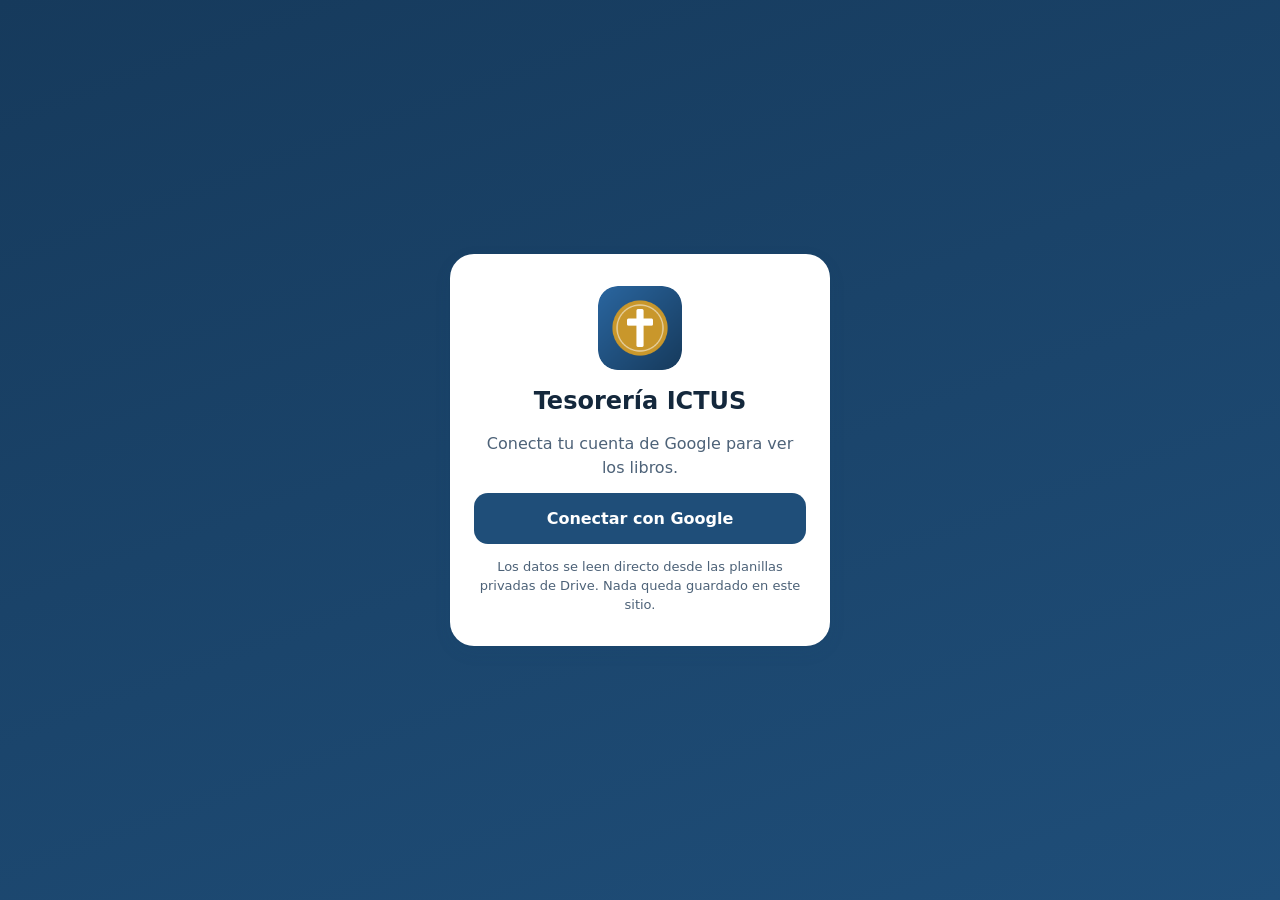
==== index.html @ 14d74b3a "App de tesorería ICTUS: saldo, cuadratura, movimientos, diezmos y trámite Co-Authored-By: Claude <no" ====
<!doctype html>
<html lang="es">
<head>
<meta charset="utf-8">
<meta name="viewport" content="width=device-width, initial-scale=1, viewport-fit=cover">
<title>Tesorería ICTUS</title>
<meta name="theme-color" content="#1f4e79">
<meta name="robots" content="noindex">
<link rel="manifest" href="manifest.webmanifest">
<link rel="icon" href="icons/icon-192.png" type="image/png">
<link rel="apple-touch-icon" href="icons/apple-touch-icon.png">
<link rel="stylesheet" href="css/styles.css?v=202611101200">
</head>
<body>

<header class="hero">
  <div class="hero-top">
    <div>
      <div class="hero-kicker">Iglesia Cristo tu Único Salvador</div>
      <h1>Tesorería</h1>
    </div>
    <div class="hero-acciones">
      <select id="selAnio" class="sel-anio" aria-label="Año"></select>
      <button class="icon-btn" id="btnActualizar" aria-label="Actualizar" title="Actualizar">
        <svg width="20" height="20" viewBox="0 0 24 24" fill="none" stroke="currentColor" stroke-width="2.2" stroke-linecap="round" stroke-linejoin="round"><path d="M21 12a9 9 0 1 1-2.64-6.36"/><path d="M21 3v6h-6"/></svg>
      </button>
      <button class="icon-btn" id="btnSalir" aria-label="Cerrar sesión" title="Cerrar sesión">
        <svg width="20" height="20" viewBox="0 0 24 24" fill="none" stroke="currentColor" stroke-width="2.2" stroke-linecap="round" stroke-linejoin="round"><path d="M9 21H5a2 2 0 0 1-2-2V5a2 2 0 0 1 2-2h4"/><path d="M16 17l5-5-5-5"/><path d="M21 12H9"/></svg>
      </button>
    </div>
  </div>
</header>

<main class="container" id="vista">
  <div class="cargando">Cargando los libros…</div>
</main>

<button class="fab" id="fab" hidden aria-label="Agregar">+</button>

<nav class="tabs" aria-label="Secciones">
  <a href="#inicio" data-tab="inicio">
    <svg viewBox="0 0 24 24" fill="none" stroke="currentColor" stroke-width="2" stroke-linecap="round" stroke-linejoin="round"><path d="M3 11l9-8 9 8"/><path d="M5 10v10h14V10"/></svg>
    <span>Inicio</span>
  </a>
  <a href="#movimientos" data-tab="movimientos">
    <svg viewBox="0 0 24 24" fill="none" stroke="currentColor" stroke-width="2" stroke-linecap="round" stroke-linejoin="round"><path d="M4 6h16M4 12h16M4 18h10"/></svg>
    <span>Tesorería</span>
  </a>
  <a href="#diezmos" data-tab="diezmos">
    <svg viewBox="0 0 24 24" fill="none" stroke="currentColor" stroke-width="2" stroke-linecap="round" stroke-linejoin="round"><circle cx="12" cy="12" r="9"/><path d="M12 7v10M9 9.5h4.5a2 2 0 0 1 0 4H9.5a2 2 0 0 0 0 0"/></svg>
    <span>Diezmos</span>
  </a>
  <a href="#tramite" data-tab="tramite">
    <svg viewBox="0 0 24 24" fill="none" stroke="currentColor" stroke-width="2" stroke-linecap="round" stroke-linejoin="round"><path d="M3 21h18M5 21V10M19 21V10M9 21V10M15 21V10M2 10l10-7 10 7z"/></svg>
    <span>Cuenta</span>
  </a>
</nav>

<div class="hoja-fondo" id="hojaFondo" hidden></div>
<section class="hoja" id="hoja" hidden role="dialog" aria-modal="true">
  <div class="hoja-asa"></div>
  <div id="hojaCuerpo"></div>
</section>

<div class="toast" id="toast" hidden></div>

<script src="js/config.js?v=202611101200"></script>
<script src="https://accounts.google.com/gsi/client" async defer></script>
<script src="js/sheets-auth.js?v=202611101200"></script>
<script src="js/libros.js?v=202611101200"></script>
<script src="js/app.js?v=202611101200"></script>
</body>
</html>
---- css/styles.css ----
/* Tesorería ICTUS — azul marino y dorado. */
:root {
  color-scheme: light;
  --marino: #1f4e79;
  --marino-oscuro: #163a5c;
  --dorado: #c9972b;
  --fondo: #f3f6fa;
  --card: #ffffff;
  --tinta: #14283c;
  --tinta-2: #4d6278;
  --tinta-3: #8093a6;
  --borde: #e1e8f0;

  --ok: #12805c;
  --ok-fondo: #e3f6ee;
  --alerta: #c22f2f;
  --alerta-fondo: #fde8e8;
  --info: #44627c;
  --info-fondo: #e9f1f7;
  --atencion: #8a5a00;
  --atencion-fondo: #fff1d6;

  --radio: 18px;
  --sombra: 0 1px 2px rgba(20, 40, 60, 0.05), 0 6px 18px rgba(31, 78, 121, 0.08);
}

* { box-sizing: border-box; }
/* Sin esto, cualquier clase con display propio le gana al atributo hidden. */
[hidden] { display: none !important; }
html { -webkit-text-size-adjust: 100%; }
body {
  margin: 0;
  background: var(--fondo);
  color: var(--tinta);
  font: 16px/1.45 system-ui, -apple-system, "Segoe UI", Roboto, Helvetica, Arial, sans-serif;
  padding-bottom: calc(92px + env(safe-area-inset-bottom));
}
body.sin-scroll { overflow: hidden; }
h1, h2, h3, p, ul, dl, dd { margin: 0; }
ul { padding: 0; list-style: none; }
button, input, select, textarea { font: inherit; color: inherit; }
a { color: var(--marino); }

/* ---------- Encabezado ---------- */
.hero {
  background: linear-gradient(135deg, var(--marino-oscuro) 0%, var(--marino) 100%);
  color: #fff;
  padding: calc(18px + env(safe-area-inset-top)) 20px 44px;
  border-radius: 0 0 28px 28px;
}
.hero-top { display: flex; justify-content: space-between; align-items: flex-start; gap: 12px; max-width: 720px; margin: 0 auto; }
.hero-kicker { font-size: 12px; font-weight: 600; letter-spacing: 0.06em; text-transform: uppercase; opacity: 0.8; }
.hero h1 { font-size: 28px; font-weight: 700; letter-spacing: -0.01em; margin-top: 2px; }
.hero-acciones { display: flex; gap: 8px; align-items: center; flex-shrink: 0; }
.icon-btn {
  width: 40px; height: 40px; border-radius: 50%; border: 0; cursor: pointer;
  background: rgba(255, 255, 255, 0.16); color: #fff; display: grid; place-items: center;
}
.icon-btn:active { background: rgba(255, 255, 255, 0.3); }
.icon-btn.girando svg { animation: girar 0.9s linear infinite; }
@keyframes girar { to { transform: rotate(360deg); } }
.sel-anio {
  height: 40px; border-radius: 999px; border: 0; padding: 0 12px; cursor: pointer;
  background: rgba(255, 255, 255, 0.16); color: #fff; font-weight: 600;
}
.sel-anio option { color: var(--tinta); }

.container { max-width: 720px; margin: -28px auto 0; padding: 0 16px; }
.cargando { background: var(--card); border-radius: var(--radio); padding: 28px; text-align: center; color: var(--tinta-2); box-shadow: var(--sombra); }
.aviso-error { background: var(--alerta-fondo); color: var(--alerta); border-radius: var(--radio); padding: 18px; display: grid; gap: 10px; margin-bottom: 12px; }
.aviso-error p { color: var(--tinta); font-size: 14px; word-break: break-word; }
.aviso-suave { margin-top: 10px; background: var(--atencion-fondo); color: var(--atencion); border-radius: 12px; padding: 8px 12px; font-size: 14px; font-weight: 600; }

h2 { font-size: 17px; font-weight: 700; margin: 24px 4px 10px; display: flex; align-items: baseline; gap: 8px; }
h2.primero { margin-top: 0; padding-top: 40px; }
h3 { font-size: 16px; font-weight: 700; }
.cuenta { font-size: 12px; font-weight: 600; color: var(--tinta-3); }
.nota { color: var(--tinta-2); font-size: 14px; }

.card { background: var(--card); border-radius: var(--radio); box-shadow: var(--sombra); padding: 16px; margin-bottom: 12px; display: block; }
.card.lista { padding: 4px 0; }
.card.enlace { text-decoration: none; color: inherit; }
.card-titulo { display: flex; align-items: center; gap: 10px; margin-bottom: 6px; }
.card-titulo h3 { flex: 1; min-width: 0; }
.card-titulo b { font-variant-numeric: tabular-nums; white-space: nowrap; }
.vacio { color: var(--tinta-2); font-size: 14px; padding: 12px 16px; }
.link-mas { display: inline-block; margin: 0 4px; font-size: 14px; font-weight: 600; text-decoration: none; }

.pill { border-radius: 999px; padding: 3px 10px; font-size: 12px; font-weight: 700; white-space: nowrap; }
.pill.ok { background: var(--ok-fondo); color: var(--ok); }
.pill.alerta { background: var(--alerta-fondo); color: var(--alerta); }
.pill.info { background: var(--info-fondo); color: var(--info); }

/* ---------- Saldo ---------- */
.saldo-rotulo { font-size: 13px; font-weight: 600; color: var(--tinta-2); text-transform: uppercase; letter-spacing: 0.05em; }
.saldo-monto { font-size: 40px; font-weight: 800; letter-spacing: -0.02em; font-variant-numeric: tabular-nums; line-height: 1.15; }
.saldo-pie { font-size: 14px; color: var(--tinta-2); }

.cuentas > div { display: flex; justify-content: space-between; gap: 12px; padding: 7px 0; border-bottom: 1px solid var(--borde); font-size: 15px; }
.cuentas > div:last-child { border-bottom: 0; }
.cuentas dt { color: var(--tinta-2); }
.cuentas dd { font-variant-numeric: tabular-nums; font-weight: 600; white-space: nowrap; }
.cuentas .total dt, .cuentas .total dd { color: var(--tinta); font-weight: 700; }
.cuentas .dif dt, .cuentas .dif dd { color: var(--alerta); font-weight: 700; }
.cuentas .ok dt, .cuentas .ok dd { color: var(--ok); font-weight: 700; }
.cuentas.datos > div { flex-direction: column; gap: 0; }
.cuentas.datos dt { font-size: 12px; text-transform: uppercase; letter-spacing: 0.04em; }
.cuentas.datos dd { white-space: normal; word-break: break-word; }
.card .btn-sec { margin-top: 12px; }
.card .nota + .btn-sec, .cuentas + .nota { margin-top: 10px; }

/* ---------- Tiles ---------- */
.tiles { display: grid; grid-template-columns: repeat(3, 1fr); gap: 10px; margin-bottom: 12px; }
.tiles.dos { grid-template-columns: repeat(2, 1fr); padding-top: 40px; }
.tile { background: var(--card); border-radius: 14px; box-shadow: var(--sombra); padding: 12px; min-width: 0; }
.tile span { display: block; font-size: 12px; color: var(--tinta-2); font-weight: 600; }
.tile b { display: block; font-size: 16px; font-variant-numeric: tabular-nums; margin-top: 2px; overflow-wrap: anywhere; }
.pos { color: var(--ok); }
.neg { color: var(--alerta); }

/* ---------- Barras por mes ---------- */
.barras { display: flex; align-items: flex-end; gap: 6px; height: 120px; }
.barra-mes { flex: 1; min-width: 0; height: 100%; display: flex; flex-direction: column; align-items: center; gap: 4px; }
.barra-par { flex: 1; width: 100%; display: flex; align-items: flex-end; justify-content: center; gap: 2px; }
.barra-par i { display: block; width: 42%; max-width: 14px; border-radius: 4px 4px 0 0; min-height: 2px; }
.barra-mes span { font-size: 10px; color: var(--tinta-3); }
.b-in { background: var(--marino); }
.b-out { background: var(--dorado); }
.leyenda { display: flex; gap: 16px; margin-top: 10px; font-size: 12px; color: var(--tinta-2); }
.leyenda i { display: inline-block; width: 10px; height: 10px; border-radius: 3px; margin-right: 6px; }

/* ---------- Listas ---------- */
.mov, .pend, .bit { display: flex; align-items: flex-start; gap: 12px; padding: 11px 16px; border-bottom: 1px solid var(--borde); }
.lista li:last-child { border-bottom: 0; }
.mov-fecha { width: 48px; flex-shrink: 0; font-size: 12px; font-weight: 600; color: var(--tinta-3); padding-top: 2px; }
.bit .mov-fecha { width: 78px; }
.mov-cuerpo { flex: 1; min-width: 0; }
.mov-det { font-size: 15px; font-weight: 600; overflow-wrap: anywhere; }
.mov-cat { font-size: 13px; color: var(--tinta-2); overflow-wrap: anywhere; }
.mov-monto { text-align: right; font-weight: 700; font-variant-numeric: tabular-nums; white-space: nowrap; }
.mov-monto small { display: block; font-size: 11px; font-weight: 500; color: var(--tinta-3); }

.personas li { display: flex; justify-content: space-between; align-items: center; gap: 12px; padding: 9px 0; border-top: 1px solid var(--borde); }
.personas { margin-top: 10px; }
.personas span { font-weight: 600; font-size: 15px; min-width: 0; overflow-wrap: anywhere; }
.personas small { display: block; font-weight: 400; font-size: 12px; color: var(--tinta-3); }
.personas b { font-variant-numeric: tabular-nums; white-space: nowrap; }
.personas .vacio { padding: 9px 0; }

.check {
  width: 28px; height: 28px; flex-shrink: 0; border-radius: 50%; border: 2px solid var(--tinta-3); background: #fff;
  cursor: pointer; display: grid; place-items: center; font-weight: 800; color: #fff; padding: 0;
}
.pend.hecho .check { background: var(--ok); border-color: var(--ok); }
.pend.hecho .mov-det { text-decoration: line-through; color: var(--tinta-3); }

/* ---------- Filtros ---------- */
.chips { display: flex; gap: 8px; overflow-x: auto; padding: 40px 0 12px; scrollbar-width: none; }
.chips::-webkit-scrollbar { display: none; }
.chip-f { flex-shrink: 0; border: 1px solid var(--borde); background: var(--card); border-radius: 999px; padding: 7px 14px; font-size: 14px; font-weight: 600; color: var(--tinta-2); cursor: pointer; }
.chip-f.activo { background: var(--marino); border-color: var(--marino); color: #fff; }

/* ---------- Botones ---------- */
.btn-primary { width: 100%; border: 0; border-radius: 14px; background: var(--marino); color: #fff; font-weight: 700; padding: 14px; cursor: pointer; }
.btn-sec { width: 100%; border: 1px solid var(--marino); border-radius: 14px; background: #fff; color: var(--marino); font-weight: 700; padding: 11px; cursor: pointer; }
.btn-primary:disabled, .btn-sec:disabled { opacity: 0.6; }
.fab {
  position: fixed; right: 18px; bottom: calc(88px + env(safe-area-inset-bottom)); width: 58px; height: 58px; border-radius: 50%;
  border: 0; background: var(--dorado); color: #fff; font-size: 34px; line-height: 1; cursor: pointer; z-index: 5;
  box-shadow: 0 6px 18px rgba(201, 151, 43, 0.45);
}

/* ---------- Barra inferior ---------- */
.tabs {
  position: fixed; left: 0; right: 0; bottom: 0; z-index: 6; display: grid; grid-template-columns: repeat(4, 1fr);
  background: var(--card); border-top: 1px solid var(--borde); padding: 8px 6px calc(8px + env(safe-area-inset-bottom));
}
.tabs a { display: grid; justify-items: center; gap: 2px; text-decoration: none; color: var(--tinta-3); font-size: 11px; font-weight: 600; padding: 4px 0; }
.tabs svg { width: 24px; height: 24px; }
.tabs a.activo { color: var(--marino); }

/* ---------- Hoja inferior y formularios ---------- */
.hoja-fondo { position: fixed; inset: 0; background: rgba(20, 40, 60, 0.45); z-index: 10; }
.hoja {
  position: fixed; left: 0; right: 0; bottom: 0; z-index: 11; background: var(--card); border-radius: 24px 24px 0 0;
  padding: 10px 20px calc(24px + env(safe-area-inset-bottom)); max-height: 92vh; overflow-y: auto; max-width: 720px; margin: 0 auto;
}
.hoja-asa { width: 44px; height: 5px; border-radius: 3px; background: var(--borde); margin: 0 auto 14px; }
.hoja h3 { font-size: 19px; margin-bottom: 12px; }
.hoja form { display: grid; gap: 12px; }
.hoja form > div { display: grid; gap: 12px; }
.hoja label { display: grid; gap: 4px; font-size: 13px; font-weight: 600; color: var(--tinta-2); }
.hoja input:not([type=checkbox]), .hoja select, .hoja textarea {
  width: 100%; border: 1px solid var(--borde); border-radius: 12px; padding: 12px; background: #fff; font-size: 16px; color: var(--tinta); font-weight: 400;
}
.hoja input:focus, .hoja select:focus, .hoja textarea:focus { outline: 2px solid var(--marino); outline-offset: -1px; }
.hoja .check-linea { display: flex; align-items: center; gap: 8px; font-weight: 400; }
.segmento { display: grid; grid-template-columns: repeat(2, 1fr); gap: 6px; margin-bottom: 12px; }
.segmento button { border: 1px solid var(--borde); background: #fff; border-radius: 12px; padding: 10px 6px; font-size: 14px; font-weight: 600; color: var(--tinta-2); cursor: pointer; }
.segmento button.activo { background: var(--marino); border-color: var(--marino); color: #fff; }
.hoja form .billetes { grid-template-columns: repeat(auto-fit, minmax(84px, 1fr)); gap: 8px; }

.toast {
  position: fixed; left: 16px; right: 16px; bottom: calc(100px + env(safe-area-inset-bottom)); z-index: 20; max-width: 520px; margin: 0 auto;
  background: var(--tinta); color: #fff; border-radius: 14px; padding: 12px 16px; font-size: 14px; text-align: center; box-shadow: var(--sombra);
}
.toast.error { background: var(--alerta); }

/* ---------- Login ---------- */
.splash-body { padding: 0; min-height: 100vh; display: grid; place-items: center; background: linear-gradient(160deg, var(--marino-oscuro), var(--marino)); }
.splash { background: var(--card); border-radius: 24px; padding: 32px 24px; margin: 20px; max-width: 380px; text-align: center; display: grid; gap: 14px; justify-items: center; box-shadow: var(--sombra); }
.splash-icon { border-radius: 20px; }
.splash h1 { font-size: 24px; }
.splash p { color: var(--tinta-2); }
.splash-nota { font-size: 13px; }
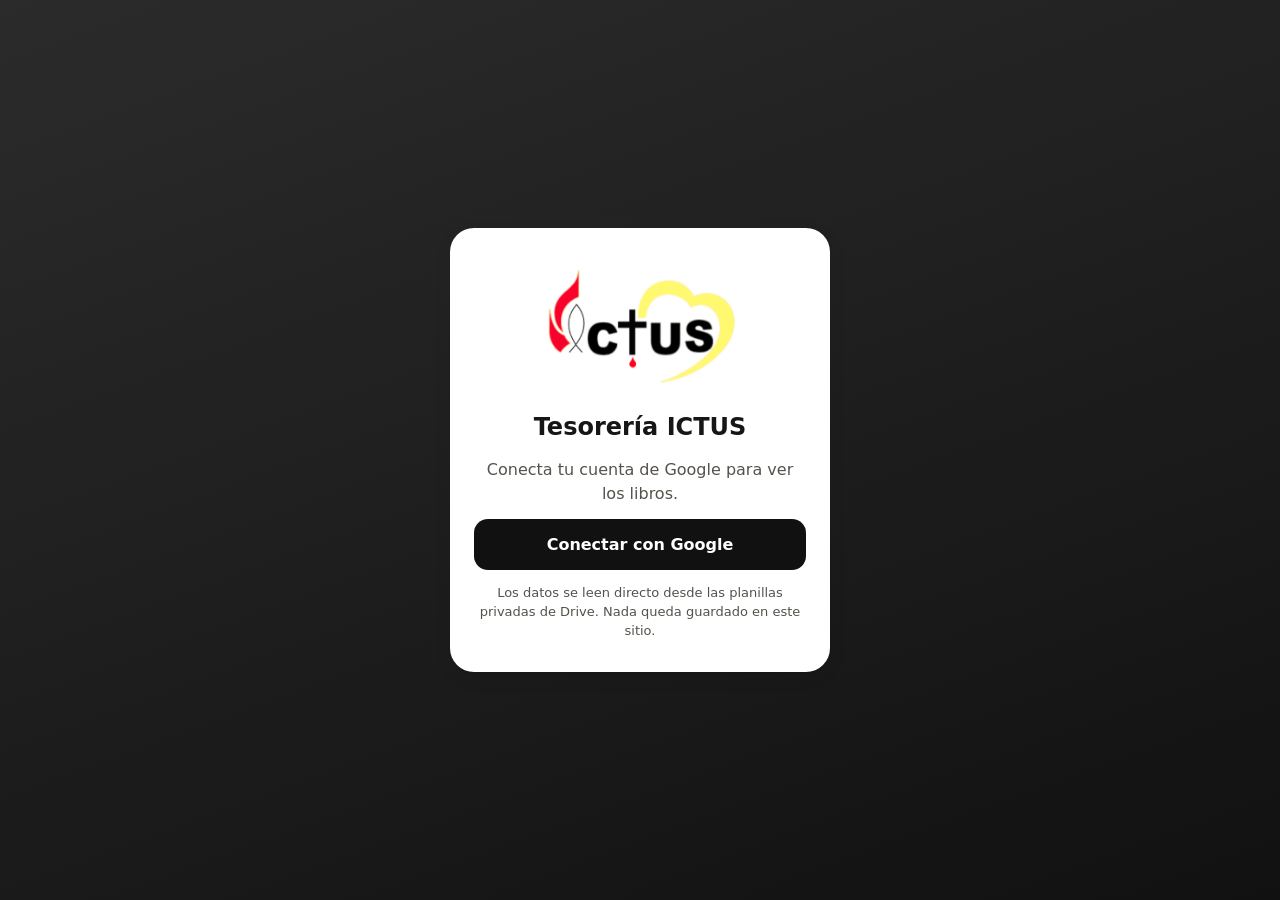
==== commit 4880551e: "Colores del logo ICTUS e instalación como app en Android Íconos nuevos (negro, corazón amarillo, cru" ====
--- a/index.html
+++ b/index.html
@@ -4,12 +4,12 @@
 <meta charset="utf-8">
 <meta name="viewport" content="width=device-width, initial-scale=1, viewport-fit=cover">
 <title>Tesorería ICTUS</title>
-<meta name="theme-color" content="#1f4e79">
+<meta name="theme-color" content="#111111">
 <meta name="robots" content="noindex">
 <link rel="manifest" href="manifest.webmanifest">
-<link rel="icon" href="icons/icon-192.png" type="image/png">
+<link rel="icon" href="icons/favicon-32.png" type="image/png">
 <link rel="apple-touch-icon" href="icons/apple-touch-icon.png">
-<link rel="stylesheet" href="css/styles.css?v=202611101200">
+<link rel="stylesheet" href="css/styles.css?v=202611110015">
 </head>
 <body>
 
@@ -24,7 +24,10 @@
       <button class="icon-btn" id="btnActualizar" aria-label="Actualizar" title="Actualizar">
         <svg width="20" height="20" viewBox="0 0 24 24" fill="none" stroke="currentColor" stroke-width="2.2" stroke-linecap="round" stroke-linejoin="round"><path d="M21 12a9 9 0 1 1-2.64-6.36"/><path d="M21 3v6h-6"/></svg>
       </button>
-      <button class="icon-btn" id="btnSalir" aria-label="Cerrar sesión" title="Cerrar sesión">
+      <button class="icon-btn" id="btnInstalar" hidden aria-label="Instalar como app" title="Instalar como app">
+        <svg width="20" height="20" viewBox="0 0 24 24" fill="none" stroke="currentColor" stroke-width="2.2" stroke-linecap="round" stroke-linejoin="round"><path d="M12 3v12"/><path d="M7 10l5 5 5-5"/><path d="M5 21h14"/></svg>
+      </button>
+      <button class="icon-btn" id="btnSalir"aria-label="Cerrar sesión" title="Cerrar sesión">
         <svg width="20" height="20" viewBox="0 0 24 24" fill="none" stroke="currentColor" stroke-width="2.2" stroke-linecap="round" stroke-linejoin="round"><path d="M9 21H5a2 2 0 0 1-2-2V5a2 2 0 0 1 2-2h4"/><path d="M16 17l5-5-5-5"/><path d="M21 12H9"/></svg>
       </button>
     </div>
@@ -64,10 +67,11 @@
 
 <div class="toast" id="toast" hidden></div>
 
-<script src="js/config.js?v=202611101200"></script>
+<script src="js/config.js?v=202611110015"></script>
 <script src="https://accounts.google.com/gsi/client" async defer></script>
-<script src="js/sheets-auth.js?v=202611101200"></script>
-<script src="js/libros.js?v=202611101200"></script>
-<script src="js/app.js?v=202611101200"></script>
+<script src="js/sheets-auth.js?v=202611110015"></script>
+<script src="js/libros.js?v=202611110015"></script>
+<script src="js/app.js?v=202611110015"></script>
+<script src="js/pwa.js?v=202611110015"></script>
 </body>
 </html>
--- a/css/styles.css
+++ b/css/styles.css
@@ -1,15 +1,16 @@
-/* Tesorería ICTUS — azul marino y dorado. */
+/* Tesorería ICTUS — colores del logo: negro, rojo y amarillo. */
 :root {
   color-scheme: light;
-  --marino: #1f4e79;
-  --marino-oscuro: #163a5c;
-  --dorado: #c9972b;
-  --fondo: #f3f6fa;
+  --negro: #111111;
+  --negro-2: #2b2b2b;
+  --rojo: #e4002b;
+  --amarillo: #fff970;
+  --fondo: #f7f6f2;
   --card: #ffffff;
-  --tinta: #14283c;
-  --tinta-2: #4d6278;
-  --tinta-3: #8093a6;
-  --borde: #e1e8f0;
+  --tinta: #161616;
+  --tinta-2: #55524c;
+  --tinta-3: #8c887f;
+  --borde: #e8e5dd;
 
   --ok: #12805c;
   --ok-fondo: #e3f6ee;
@@ -21,7 +22,7 @@
   --atencion-fondo: #fff1d6;
 
   --radio: 18px;
-  --sombra: 0 1px 2px rgba(20, 40, 60, 0.05), 0 6px 18px rgba(31, 78, 121, 0.08);
+  --sombra: 0 1px 2px rgba(0, 0, 0, 0.05), 0 6px 18px rgba(0, 0, 0, 0.07);
 }
 
 * { box-sizing: border-box; }
@@ -39,18 +40,19 @@
 h1, h2, h3, p, ul, dl, dd { margin: 0; }
 ul { padding: 0; list-style: none; }
 button, input, select, textarea { font: inherit; color: inherit; }
-a { color: var(--marino); }
+a { color: var(--rojo); }
 
 /* ---------- Encabezado ---------- */
 .hero {
-  background: linear-gradient(135deg, var(--marino-oscuro) 0%, var(--marino) 100%);
+  background: linear-gradient(135deg, var(--negro-2) 0%, var(--negro) 100%);
   color: #fff;
   padding: calc(18px + env(safe-area-inset-top)) 20px 44px;
   border-radius: 0 0 28px 28px;
 }
 .hero-top { display: flex; justify-content: space-between; align-items: flex-start; gap: 12px; max-width: 720px; margin: 0 auto; }
-.hero-kicker { font-size: 12px; font-weight: 600; letter-spacing: 0.06em; text-transform: uppercase; opacity: 0.8; }
+.hero-kicker { font-size: 12px; font-weight: 600; letter-spacing: 0.06em; text-transform: uppercase; color: var(--amarillo); }
 .hero h1 { font-size: 28px; font-weight: 700; letter-spacing: -0.01em; margin-top: 2px; }
+.hero h1::after { content: ""; display: block; width: 40px; height: 4px; border-radius: 2px; background: var(--rojo); margin-top: 6px; }
 .hero-acciones { display: flex; gap: 8px; align-items: center; flex-shrink: 0; }
 .icon-btn {
   width: 40px; height: 40px; border-radius: 50%; border: 0; cursor: pointer;
@@ -124,8 +126,8 @@
 .barra-par { flex: 1; width: 100%; display: flex; align-items: flex-end; justify-content: center; gap: 2px; }
 .barra-par i { display: block; width: 42%; max-width: 14px; border-radius: 4px 4px 0 0; min-height: 2px; }
 .barra-mes span { font-size: 10px; color: var(--tinta-3); }
-.b-in { background: var(--marino); }
-.b-out { background: var(--dorado); }
+.b-in { background: var(--negro); }
+.b-out { background: var(--rojo); }
 .leyenda { display: flex; gap: 16px; margin-top: 10px; font-size: 12px; color: var(--tinta-2); }
 .leyenda i { display: inline-block; width: 10px; height: 10px; border-radius: 3px; margin-right: 6px; }
 
@@ -158,16 +160,16 @@
 .chips { display: flex; gap: 8px; overflow-x: auto; padding: 40px 0 12px; scrollbar-width: none; }
 .chips::-webkit-scrollbar { display: none; }
 .chip-f { flex-shrink: 0; border: 1px solid var(--borde); background: var(--card); border-radius: 999px; padding: 7px 14px; font-size: 14px; font-weight: 600; color: var(--tinta-2); cursor: pointer; }
-.chip-f.activo { background: var(--marino); border-color: var(--marino); color: #fff; }
+.chip-f.activo { background: var(--rojo); border-color: var(--rojo); color: #fff; }
 
 /* ---------- Botones ---------- */
-.btn-primary { width: 100%; border: 0; border-radius: 14px; background: var(--marino); color: #fff; font-weight: 700; padding: 14px; cursor: pointer; }
-.btn-sec { width: 100%; border: 1px solid var(--marino); border-radius: 14px; background: #fff; color: var(--marino); font-weight: 700; padding: 11px; cursor: pointer; }
+.btn-primary { width: 100%; border: 0; border-radius: 14px; background: var(--negro); color: #fff; font-weight: 700; padding: 14px; cursor: pointer; }
+.btn-sec { width: 100%; border: 1px solid var(--negro); border-radius: 14px; background: #fff; color: var(--negro); font-weight: 700; padding: 11px; cursor: pointer; }
 .btn-primary:disabled, .btn-sec:disabled { opacity: 0.6; }
 .fab {
   position: fixed; right: 18px; bottom: calc(88px + env(safe-area-inset-bottom)); width: 58px; height: 58px; border-radius: 50%;
-  border: 0; background: var(--dorado); color: #fff; font-size: 34px; line-height: 1; cursor: pointer; z-index: 5;
-  box-shadow: 0 6px 18px rgba(201, 151, 43, 0.45);
+  border: 0; background: var(--amarillo); color: var(--negro); font-size: 34px; line-height: 1; cursor: pointer; z-index: 5;
+  box-shadow: 0 6px 18px rgba(0, 0, 0, 0.3);
 }
 
 /* ---------- Barra inferior ---------- */
@@ -177,10 +179,10 @@
 }
 .tabs a { display: grid; justify-items: center; gap: 2px; text-decoration: none; color: var(--tinta-3); font-size: 11px; font-weight: 600; padding: 4px 0; }
 .tabs svg { width: 24px; height: 24px; }
-.tabs a.activo { color: var(--marino); }
+.tabs a.activo { color: var(--rojo); }
 
 /* ---------- Hoja inferior y formularios ---------- */
-.hoja-fondo { position: fixed; inset: 0; background: rgba(20, 40, 60, 0.45); z-index: 10; }
+.hoja-fondo { position: fixed; inset: 0; background: rgba(0, 0, 0, 0.5); z-index: 10; }
 .hoja {
   position: fixed; left: 0; right: 0; bottom: 0; z-index: 11; background: var(--card); border-radius: 24px 24px 0 0;
   padding: 10px 20px calc(24px + env(safe-area-inset-bottom)); max-height: 92vh; overflow-y: auto; max-width: 720px; margin: 0 auto;
@@ -193,11 +195,11 @@
 .hoja input:not([type=checkbox]), .hoja select, .hoja textarea {
   width: 100%; border: 1px solid var(--borde); border-radius: 12px; padding: 12px; background: #fff; font-size: 16px; color: var(--tinta); font-weight: 400;
 }
-.hoja input:focus, .hoja select:focus, .hoja textarea:focus { outline: 2px solid var(--marino); outline-offset: -1px; }
+.hoja input:focus, .hoja select:focus, .hoja textarea:focus { outline: 2px solid var(--negro); outline-offset: -1px; }
 .hoja .check-linea { display: flex; align-items: center; gap: 8px; font-weight: 400; }
 .segmento { display: grid; grid-template-columns: repeat(2, 1fr); gap: 6px; margin-bottom: 12px; }
 .segmento button { border: 1px solid var(--borde); background: #fff; border-radius: 12px; padding: 10px 6px; font-size: 14px; font-weight: 600; color: var(--tinta-2); cursor: pointer; }
-.segmento button.activo { background: var(--marino); border-color: var(--marino); color: #fff; }
+.segmento button.activo { background: var(--rojo); border-color: var(--rojo); color: #fff; }
 .hoja form .billetes { grid-template-columns: repeat(auto-fit, minmax(84px, 1fr)); gap: 8px; }
 
 .toast {
@@ -207,9 +209,9 @@
 .toast.error { background: var(--alerta); }
 
 /* ---------- Login ---------- */
-.splash-body { padding: 0; min-height: 100vh; display: grid; place-items: center; background: linear-gradient(160deg, var(--marino-oscuro), var(--marino)); }
+.splash-body { padding: 0; min-height: 100vh; display: grid; place-items: center; background: linear-gradient(160deg, var(--negro-2), var(--negro)); }
 .splash { background: var(--card); border-radius: 24px; padding: 32px 24px; margin: 20px; max-width: 380px; text-align: center; display: grid; gap: 14px; justify-items: center; box-shadow: var(--sombra); }
-.splash-icon { border-radius: 20px; }
+.splash-logo { width: 200px; max-width: 70%; height: auto; }
 .splash h1 { font-size: 24px; }
 .splash p { color: var(--tinta-2); }
 .splash-nota { font-size: 13px; }
